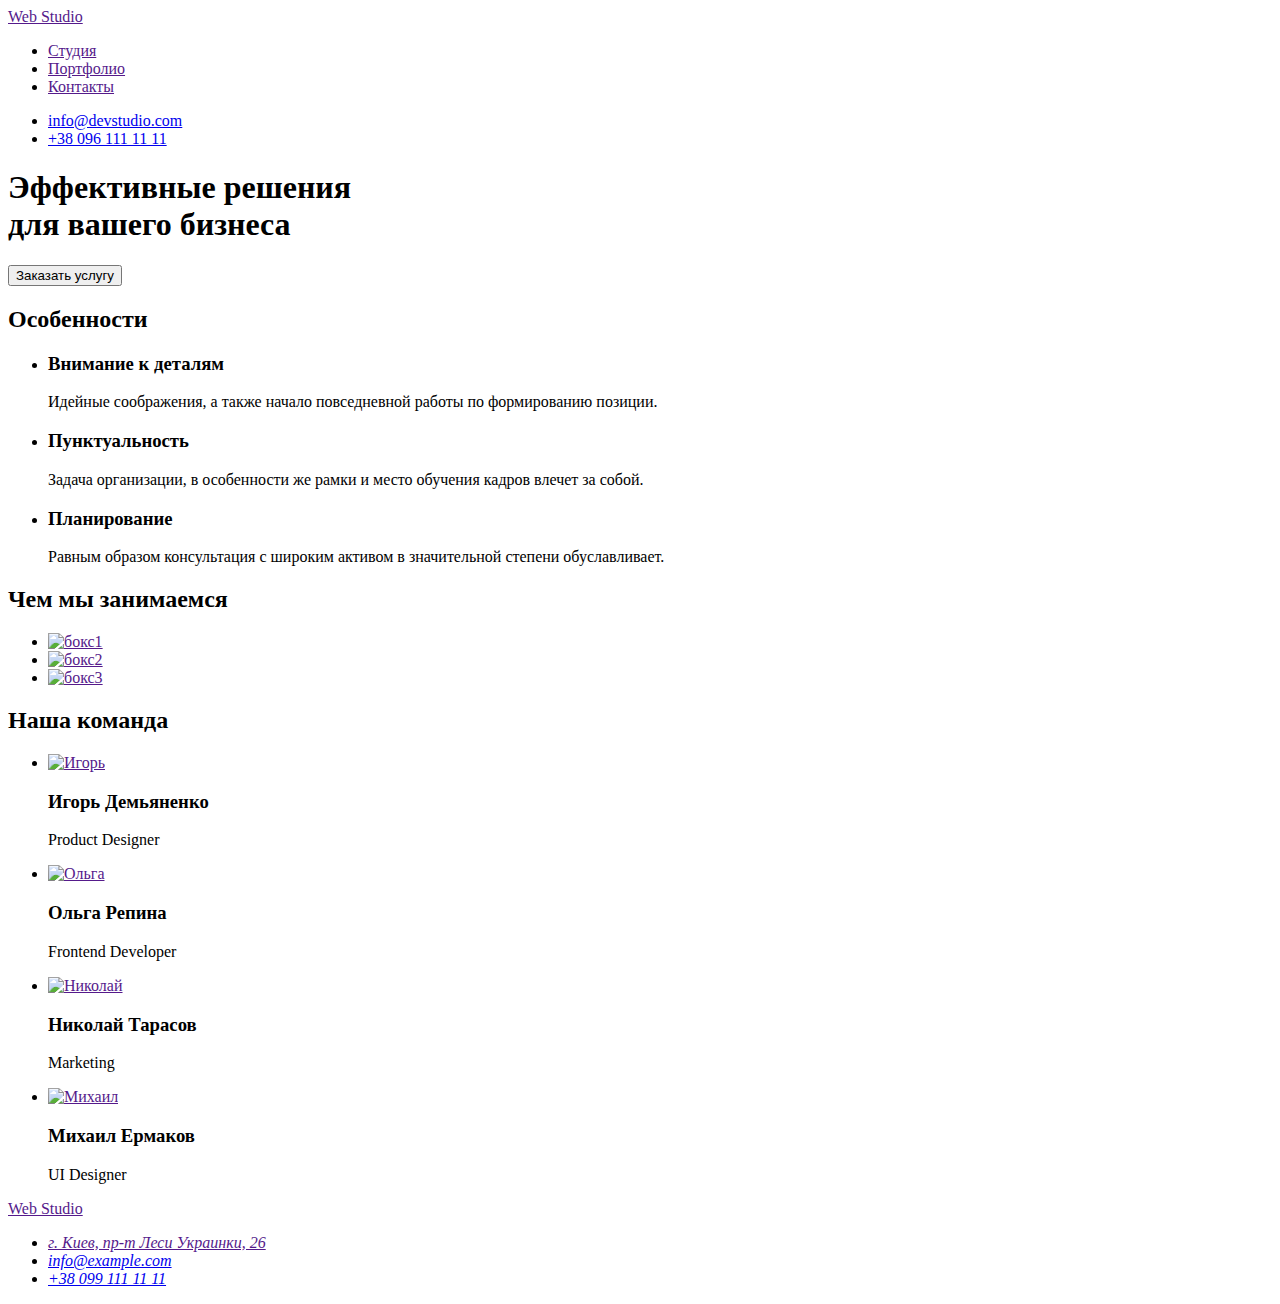
==== index.html @ 86e03cb6 "Create index.html" ====
<!DOCTYPE html>
<html lang="ru">

<head>
    <meta charset="UTF-8">
    <meta http-equiv="X-UA-Compatible" content="IE=edge">
    <meta name="viewport" content="width=device-width, initial-scale=1.0">
    <title>Студия</title>
</head>

<body>
    <!--Заголовок-->
    <header>
        <nav>
            <a href="">Web Studio</a>
            <ul>
                <li><a href="">Студия</a></li>
                <li><a href="">Портфолио</a></li>
                <li><a href="">Контакты</a></li>
            </ul>
        </nav>
        <ul>
            <li><a href="mailto:info@devstudio.com">info@devstudio.com</a></li>
            <li><a href="tel:+380961111111"> +38 096 111 11 11</a></li>
        </ul>
    </header>
    <main>
        <div>
            <section>
                <h1>Эффективные решения <br> для вашего бизнеса</h1>
                <button type="button">Заказать услугу</button>
            </section>
        </div>
        <section>
            <h2>Особенности</h2>
            <ul>
                <li>
                    <h3>Внимание к деталям</h3>
                    <p>Идейные соображения, а также начало повседневной работы по формированию позиции.</p>
                </li>
                <li>
                    <h3>Пунктуальность</h3>
                    <p>Задача организации, в особенности же рамки и место обучения кадров влечет за собой.</p>
                </li>
                <li>
                    <h3>Планирование</h3>
                    <p>Равным образом консультация с широким активом в значительной степени обуславливает.</p>
                </li>
            </ul>
        </section>
        <section>
            <h2>Чем мы занимаемся</h2>
            <ul>
                <li><a href=""><img src="./images/box1.jpg" alt="бокс1" width="370"></a></li>
                <li><a href=""><img src="./images/box2.jpg" alt="бокс2" width="370"></a></li>
                <li><a href=""><img src="./images/box3.jpg" alt="бокс3" width="370"></a></li>
            </ul>
        </section>
        <section>
            <h2>Наша команда</h2>
            <ul>
                <li>
                    <a href="">
                        <img src="./images/Igor.jpg" alt="Игорь" width="270"></a>
                    <h3>Игорь Демьяненко</h3>
                    <p>Product Designer</p>
                </li>
                <li>
                    <a href="">
                        <img src="./images/Olga.jpg" alt="Ольга" width="270"></a>
                    <h3>Ольга Репина</h3>
                    <p>Frontend Developer</p>
                </li>
                <li>
                    <a href="">
                        <img src="./images/Mukolay.jpg" alt="Николай" width="270"></a>
                    <h3>Николай Тарасов</h3>
                    <p>Marketing</p>
                </li>
                <li>
                    <a href="">
                        <img src="./images/Muhaylo.jpg" alt="Михаил" width="270"></a>
                    <h3>Михаил Ермаков</h3>
                    <p>UI Designer</p>
                </li>
            </ul>
        </section>
    </main>
    <footer>
        <a href="">Web Studio</a>
        <address>
            <ul>
                <li><a href="">г. Киев, пр-т Леси Украинки, 26</a></li>
                <li><a href="mailto:info@example.com">info@example.com</a> </li>
                <li><a href="tel:+380991111111">+38 099 111 11 11</a> </li>
            </ul>
        </address>
    </footer>
</body>

</html>
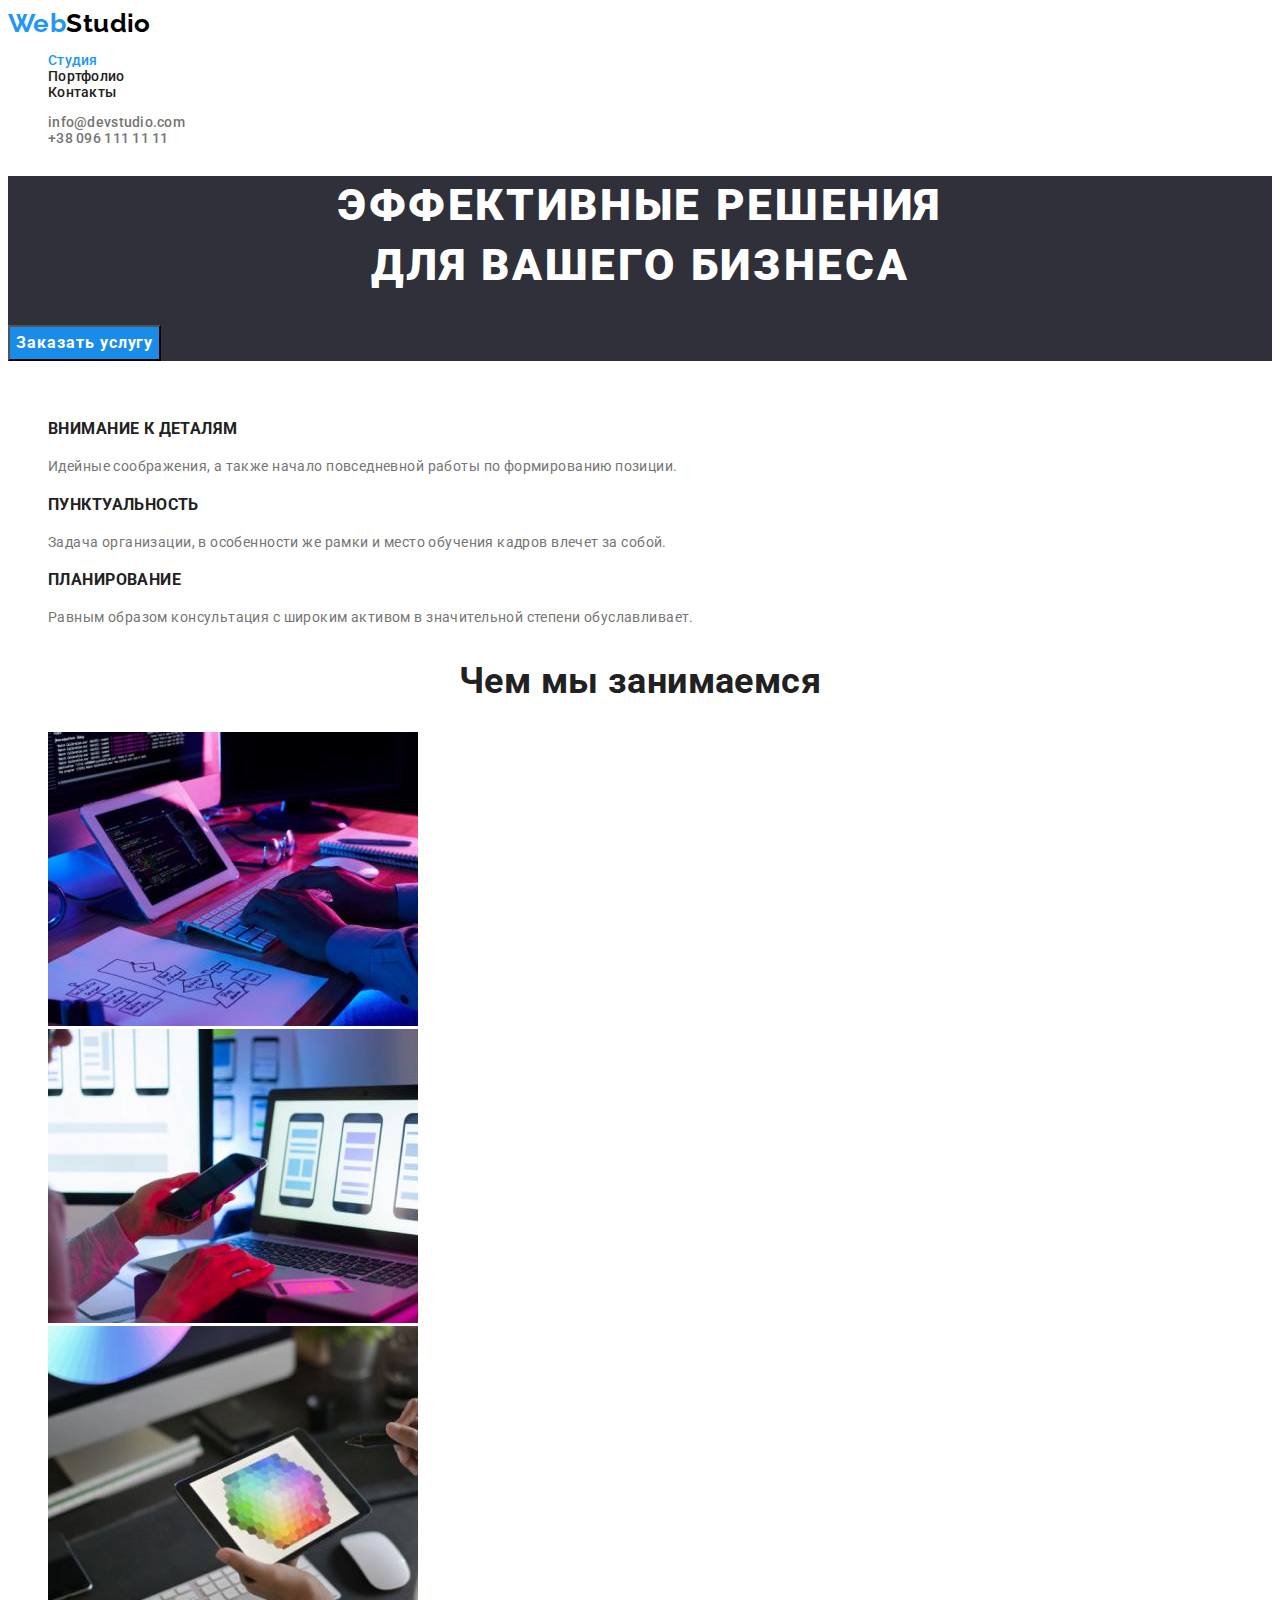
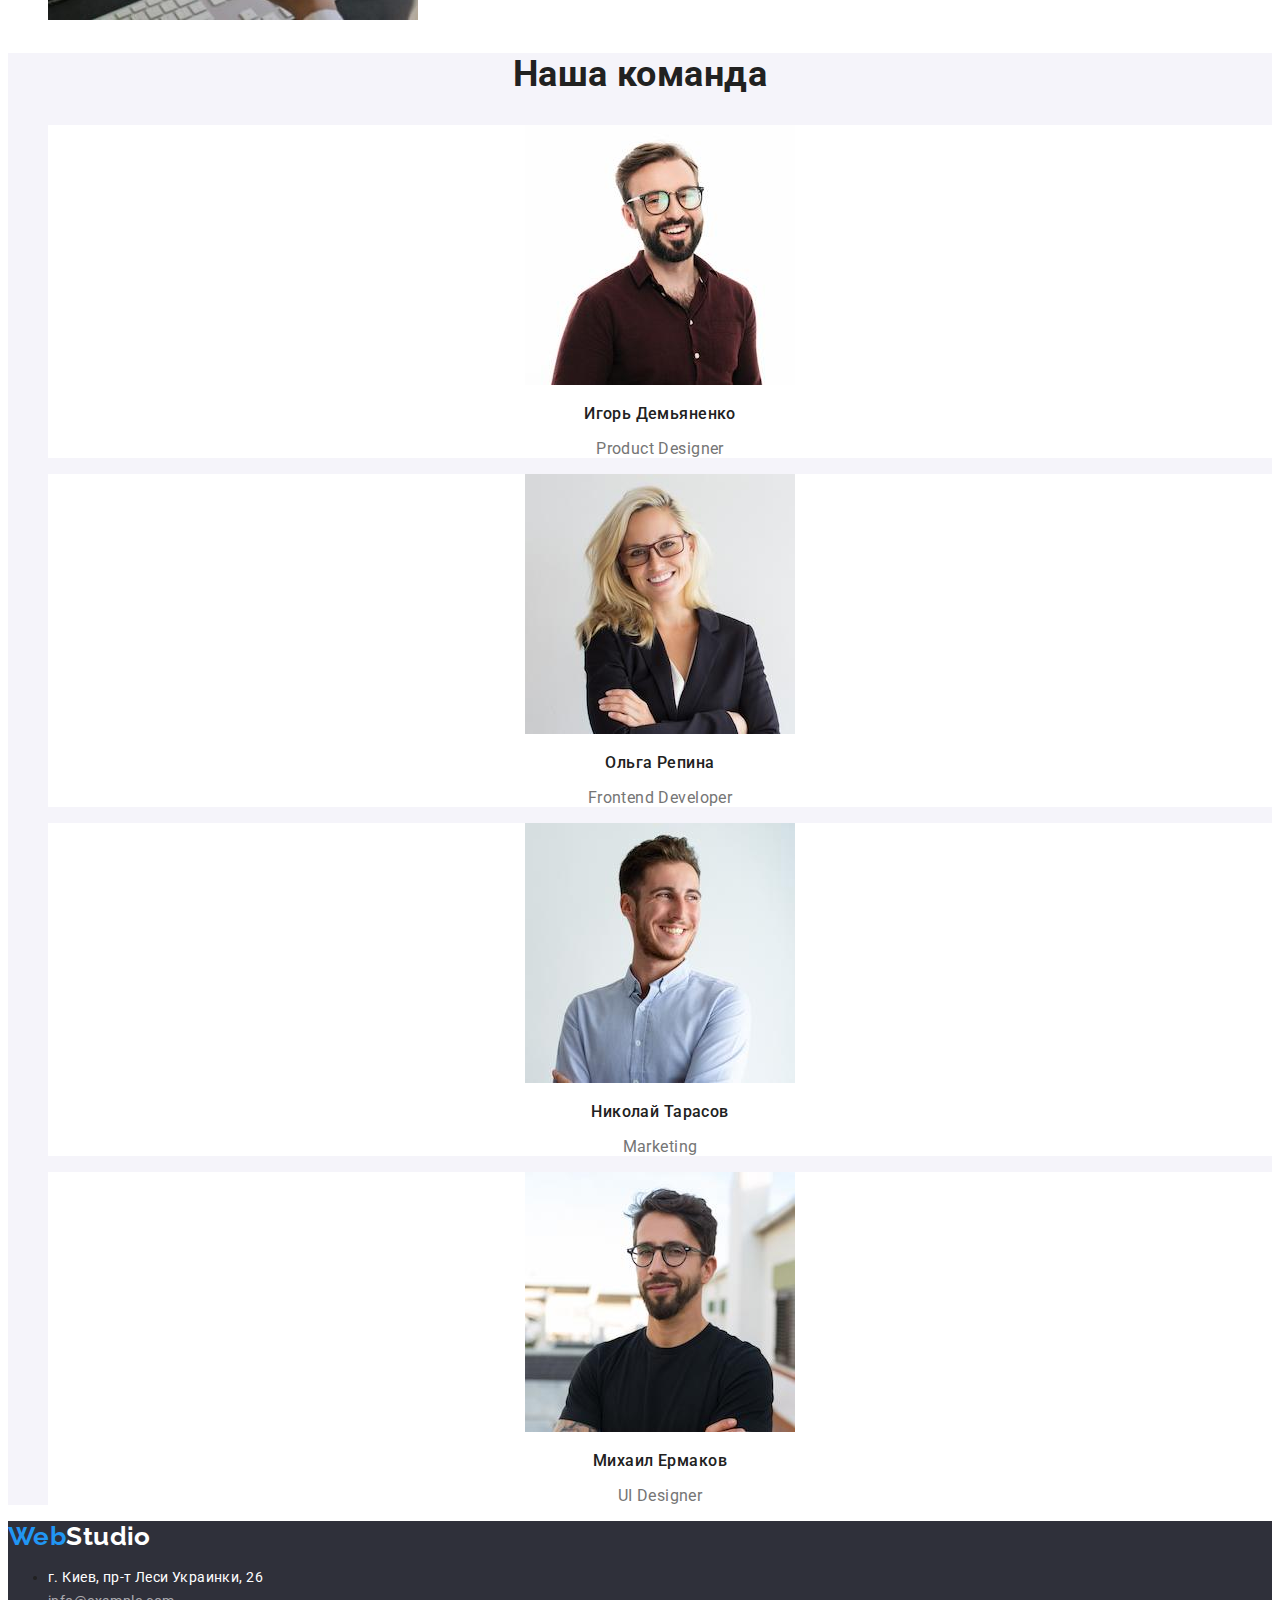
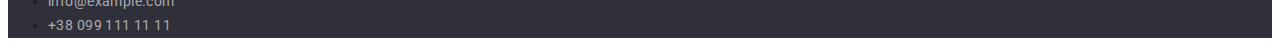
==== commit d3dea410: "Update index.html" ====
--- a/index.html
+++ b/index.html
@@ -6,93 +6,99 @@
     <meta http-equiv="X-UA-Compatible" content="IE=edge">
     <meta name="viewport" content="width=device-width, initial-scale=1.0">
     <title>Студия</title>
+    <link rel="preconnect" href="https://fonts.googleapis.com">
+    <link rel="preconnect" href="https://fonts.gstatic.com" crossorigin>
+    <link
+        href="https://fonts.googleapis.com/css2?family=Montserrat:wght@400;700&family=Raleway:wght@700&family=Roboto:wght@400;500;700;900&display=swap"
+        rel="stylesheet">
+    <link rel="stylesheet" href="./css/styles.css">
 </head>
 
 <body>
     <!--Заголовок-->
-    <header>
+    <header class="header">
         <nav>
-            <a href="">Web Studio</a>
-            <ul>
-                <li><a href="">Студия</a></li>
-                <li><a href="">Портфолио</a></li>
-                <li><a href="">Контакты</a></li>
+            <a href="./index.html" class="logo"><span class="web-logo">Web</span><span class="studio-logo">Studio</span></a>
+            <ul class="site-nav list">
+                <li><a href="index.html" class="link current">Студия</a></li>
+                <li><a href="portfolio.html" class="link">Портфолио</a></li>
+                <li><a href="" class="link">Контакты</a></li>
             </ul>
         </nav>
-        <ul>
-            <li><a href="mailto:info@devstudio.com">info@devstudio.com</a></li>
-            <li><a href="tel:+380961111111"> +38 096 111 11 11</a></li>
+        <ul class="header-contact list">
+            <li><a href="mailto:info@devstudio.com" class="header-contactlink">info@devstudio.com</a></li>
+            <li><a href="tel:+380961111111" class="header-contactlink"> +38 096 111 11 11</a></li>
         </ul>
     </header>
     <main>
         <div>
-            <section>
-                <h1>Эффективные решения <br> для вашего бизнеса</h1>
-                <button type="button">Заказать услугу</button>
+            <section class="hero">
+                <h1 class="hero-title">Эффективные решения <br> для вашего бизнеса</h1>
+                <button type="button" class="hero-button">Заказать услугу</button>
             </section>
         </div>
-        <section>
-            <h2>Особенности</h2>
-            <ul>
+        <section class="features">
+            <h2 class="features-title">Особенности</h2>
+            <ul class="list">
                 <li>
-                    <h3>Внимание к деталям</h3>
-                    <p>Идейные соображения, а также начало повседневной работы по формированию позиции.</p>
+                    <h3 class="features-head">Внимание к деталям</h3>
+                    <p class="features-text">Идейные соображения, а также начало повседневной работы по формированию позиции.</p>
                 </li>
                 <li>
-                    <h3>Пунктуальность</h3>
-                    <p>Задача организации, в особенности же рамки и место обучения кадров влечет за собой.</p>
+                    <h3 class="features-head">Пунктуальность</h3>
+                    <p class="features-text">Задача организации, в особенности же рамки и место обучения кадров влечет за собой.</p>
                 </li>
                 <li>
-                    <h3>Планирование</h3>
-                    <p>Равным образом консультация с широким активом в значительной степени обуславливает.</p>
+                    <h3 class="features-head">Планирование</h3>
+                    <p class="features-text">Равным образом консультация с широким активом в значительной степени обуславливает.</p>
                 </li>
             </ul>
         </section>
-        <section>
-            <h2>Чем мы занимаемся</h2>
-            <ul>
+        <section class="example">
+            <h2 class="example-title">Чем мы занимаемся</h2>
+            <ul class="list">
                 <li><a href=""><img src="./images/box1.jpg" alt="бокс1" width="370"></a></li>
                 <li><a href=""><img src="./images/box2.jpg" alt="бокс2" width="370"></a></li>
                 <li><a href=""><img src="./images/box3.jpg" alt="бокс3" width="370"></a></li>
             </ul>
         </section>
-        <section>
-            <h2>Наша команда</h2>
-            <ul>
-                <li>
+        <section class="team">
+            <h2 class="team-title">Наша команда</h2>
+            <ul class="list">
+                <li class="team-link">
                     <a href="">
                         <img src="./images/Igor.jpg" alt="Игорь" width="270"></a>
-                    <h3>Игорь Демьяненко</h3>
-                    <p>Product Designer</p>
+                    <h3 class="team-head">Игорь Демьяненко</h3>
+                    <p class="team-text">Product Designer</p>
                 </li>
-                <li>
+                <li class="team-link">
                     <a href="">
                         <img src="./images/Olga.jpg" alt="Ольга" width="270"></a>
-                    <h3>Ольга Репина</h3>
-                    <p>Frontend Developer</p>
+                    <h3 class="team-head">Ольга Репина</h3>
+                    <p class="team-text">Frontend Developer</p>
                 </li>
-                <li>
+                <li class="team-link">
                     <a href="">
                         <img src="./images/Mukolay.jpg" alt="Николай" width="270"></a>
-                    <h3>Николай Тарасов</h3>
-                    <p>Marketing</p>
+                    <h3 class="team-head">Николай Тарасов</h3>
+                    <p class="team-text">Marketing</p>
                 </li>
-                <li>
+                <li class="team-link">
                     <a href="">
                         <img src="./images/Muhaylo.jpg" alt="Михаил" width="270"></a>
-                    <h3>Михаил Ермаков</h3>
-                    <p>UI Designer</p>
+                    <h3 class="team-head">Михаил Ермаков</h3>
+                    <p class="team-text">UI Designer</p>
                 </li>
             </ul>
         </section>
     </main>
-    <footer>
-        <a href="">Web Studio</a>
+    <footer class="footer">
+        <a href="./index.html" class="logo"><span class="web-logo">Web</span><span class="logo invers-studio-logo">Studio</span></a>
         <address>
-            <ul>
-                <li><a href="">г. Киев, пр-т Леси Украинки, 26</a></li>
-                <li><a href="mailto:info@example.com">info@example.com</a> </li>
-                <li><a href="tel:+380991111111">+38 099 111 11 11</a> </li>
+            <ul class="address">
+                <li><a href="" class="footer-address">г. Киев, пр-т Леси Украинки, 26</a></li>
+                <li><a href="mailto:info@example.com" class="footer-contact">info@example.com</a> </li>
+                <li><a href="tel:+380991111111" class="footer-contact">+38 099 111 11 11</a> </li>
             </ul>
         </address>
     </footer>
--- a/css/styles.css
+++ b/css/styles.css
@@ -0,0 +1,266 @@
+:root {
+    /* базовий фон */
+    --base-background-color:#ffffff;
+/*Hero+ футер #2F303A */
+    --background-hero-footer: #2f303a;
+    /* фон сірий для частини секцій #F5F4FA */
+    --background-section: #f5f4fa;
+    /* Фон головної кнопки */
+    --background-hero-button: #188ce8;
+    /* основний колір тексту (заголовки) 212121 */
+    --primary-text-color: #212121;
+    /* допоміжний колір тексту (наповнення) 757575 */
+    --secondary-text-color: #757575;
+    /*  білий FFFFFF */
+    --full-white-color: #ffffff;
+    /* футер адрес #FFFFFF 60% */
+    --partial-white-color:rgba(255, 255, 255, 0.6);
+    /* акцент голубий 2196F3 */
+    --accent-color: #2196f3;
+    /* Для логотипу */
+    --black-color: #000000;
+    /* Основний шрифт */
+    --main-font: Roboto;
+    --secondary-font: Raleway;
+
+}
+
+/* Тіло */
+body {
+    background-color: var(--base-background-color);
+    color: var(--primary-text-color);
+    font-family: var(--main-font), sans-serif;
+    font-size: 14px;
+    letter-spacing: 0.03em;
+}
+
+/* Шрифти */
+/* Logo Raleway 700 */
+/*Контакти шапка Roboto 500 */
+/* Контакти футер Roboto 400 */
+/* H1 Roboto 900 */
+/* Hero button Roboto 700 */
+/* H2+H3 Roboto 700 */
+/* Параграф Roboto 400 */
+/* Фильтри портфолио Roboto 500 */
+
+/* Забираємо крапки */
+.list {
+    list-style: none;
+}
+
+/* шапка */
+.header {
+    background-color: #ffffff;
+}
+
+/* Logo header+footer */
+.logo {
+    font-family: var(--secondary-font);
+    font-size: 26px;
+    line-height: 1.19;
+    font-weight: 700;
+    text-decoration: none;
+}
+.web-logo {
+    color: var(--accent-color);
+
+}
+/* чорна чатина лого в шапці */
+.studio-logo {
+    color: var(--black-color);
+  
+}
+/* біла частина лого в футері */
+.invers-studio-logo {
+    color: var(--full-white-color);
+  
+}
+
+/* Навігація */
+.site-nav {
+    font-weight: 500;
+    line-height: 1.14;
+    letter-spacing: 0.02em;
+}
+.site-nav .link {
+    text-decoration: none;
+    color: var(--primary-text-color);
+}
+.site-nav .link.current,
+.site-nav .link:hover,
+.site-nav .link:focus {
+    color: var(--accent-color);
+}
+
+.header-contact {
+    font-weight: 500;
+    line-height: 1.14;
+    letter-spacing: 0.02em;
+}
+.header-contact .header-contactlink {
+    text-decoration: none;
+    color: var(--secondary-text-color);
+}
+.header-contact .header-contactlink:hover,
+.header-contact .header-contactlink:focus {
+    color: var(--accent-color);
+}
+ 
+
+
+/* Герой */
+.hero {
+background-color: var(--background-hero-footer);
+}
+
+.hero-title {
+    color: var(--full-white-color);
+    font-weight: 900;
+    font-size: 44px;
+    line-height: 1.36;
+    text-align: center;
+    letter-spacing: 0.06em;
+    text-transform: uppercase;
+}
+
+
+/* Потрібно розібратися з центруванням */
+.hero-button {
+    background-color: var(--background-hero-button);
+    color: var(--full-white-color);
+    font-family: 'Roboto';
+    font-style: normal;
+    font-weight: 700;
+    font-size: 16px;
+    line-height: 1.88;
+    display: flex;
+    align-items: center;
+    text-align: center;
+    letter-spacing: 0.06em;
+}
+
+
+/* Особливості */
+.features {
+
+}
+.features-title {
+visibility: hidden;
+}
+.features-head {
+    color: var(--primary-text-color);
+    font-weight: 700;
+    line-height: 1.14;
+    text-transform: uppercase;
+}
+.features-text {
+    color: var(--secondary-text-color);
+    font-weight: 400;
+    line-height: 1.71;
+}
+
+
+/* проекти */
+.example {}
+
+.example-title,
+ .team-title {
+    font-weight: 700;
+    font-size: 36px;
+    line-height: 1.17;
+    text-align: center;
+}
+/* Наша команда */
+.team {
+    background-color: var(--background-section);
+}
+
+.team-head {
+    font-weight: 500;
+    font-size: 16px;
+    line-height: 1.19;
+}
+.team-link {
+    background-color: var(--base-background-color);
+    text-align: center;
+}
+
+.team-text {
+color: var(--secondary-text-color);
+font-weight: 400;
+font-size: 16px;
+line-height: 1.19;
+}
+
+
+
+/* Підвал */
+.footer {
+    background-color: #2f303a;
+}
+.footer-address {
+    text-decoration: none;
+    font-style: normal;
+    color: var(--full-white-color);
+    font-weight: 400;
+    line-height: 1.71;
+}
+.footer-contact {
+    text-decoration: none;
+    font-style: normal;
+    font-weight: 400;
+    line-height: 1.71;
+    color: var(--partial-white-color)
+}
+
+.address .footer-contact:hover,
+.address .footer-contact:focus,
+.address .footer-address:hover,
+.address .footer-address:focus {
+    color: var(--accent-color);
+}
+
+
+
+/* Портфоліо */
+
+.filters .filter {
+    font-family: Roboto, sans-serif;
+    font-weight: 500;
+    font-size: 16px;
+    line-height: 1.62;
+    text-align: center;
+    background-color: var(--background-section);
+    color: var(--primary-text-color);
+    letter-spacing: 0.03em;
+    }
+    
+    .filters-head {
+        visibility: hidden;
+    }
+.filters .filter:hover {
+    background-color: var(--accent-color);
+    color: var(--full-white-color);
+}
+.project-title {
+    visibility: hidden;
+}
+.project-link {
+    text-align: center;
+}
+.project-head {
+    font-weight: 700;
+    font-size: 18px;
+    line-height: 2;
+    letter-spacing: 0.06em;
+}
+.project-text {
+    color: var(--secondary-text-color);
+    font-weight: 400;
+    font-size: 16px;
+    line-height: 1.88;
+    
+}
+
+
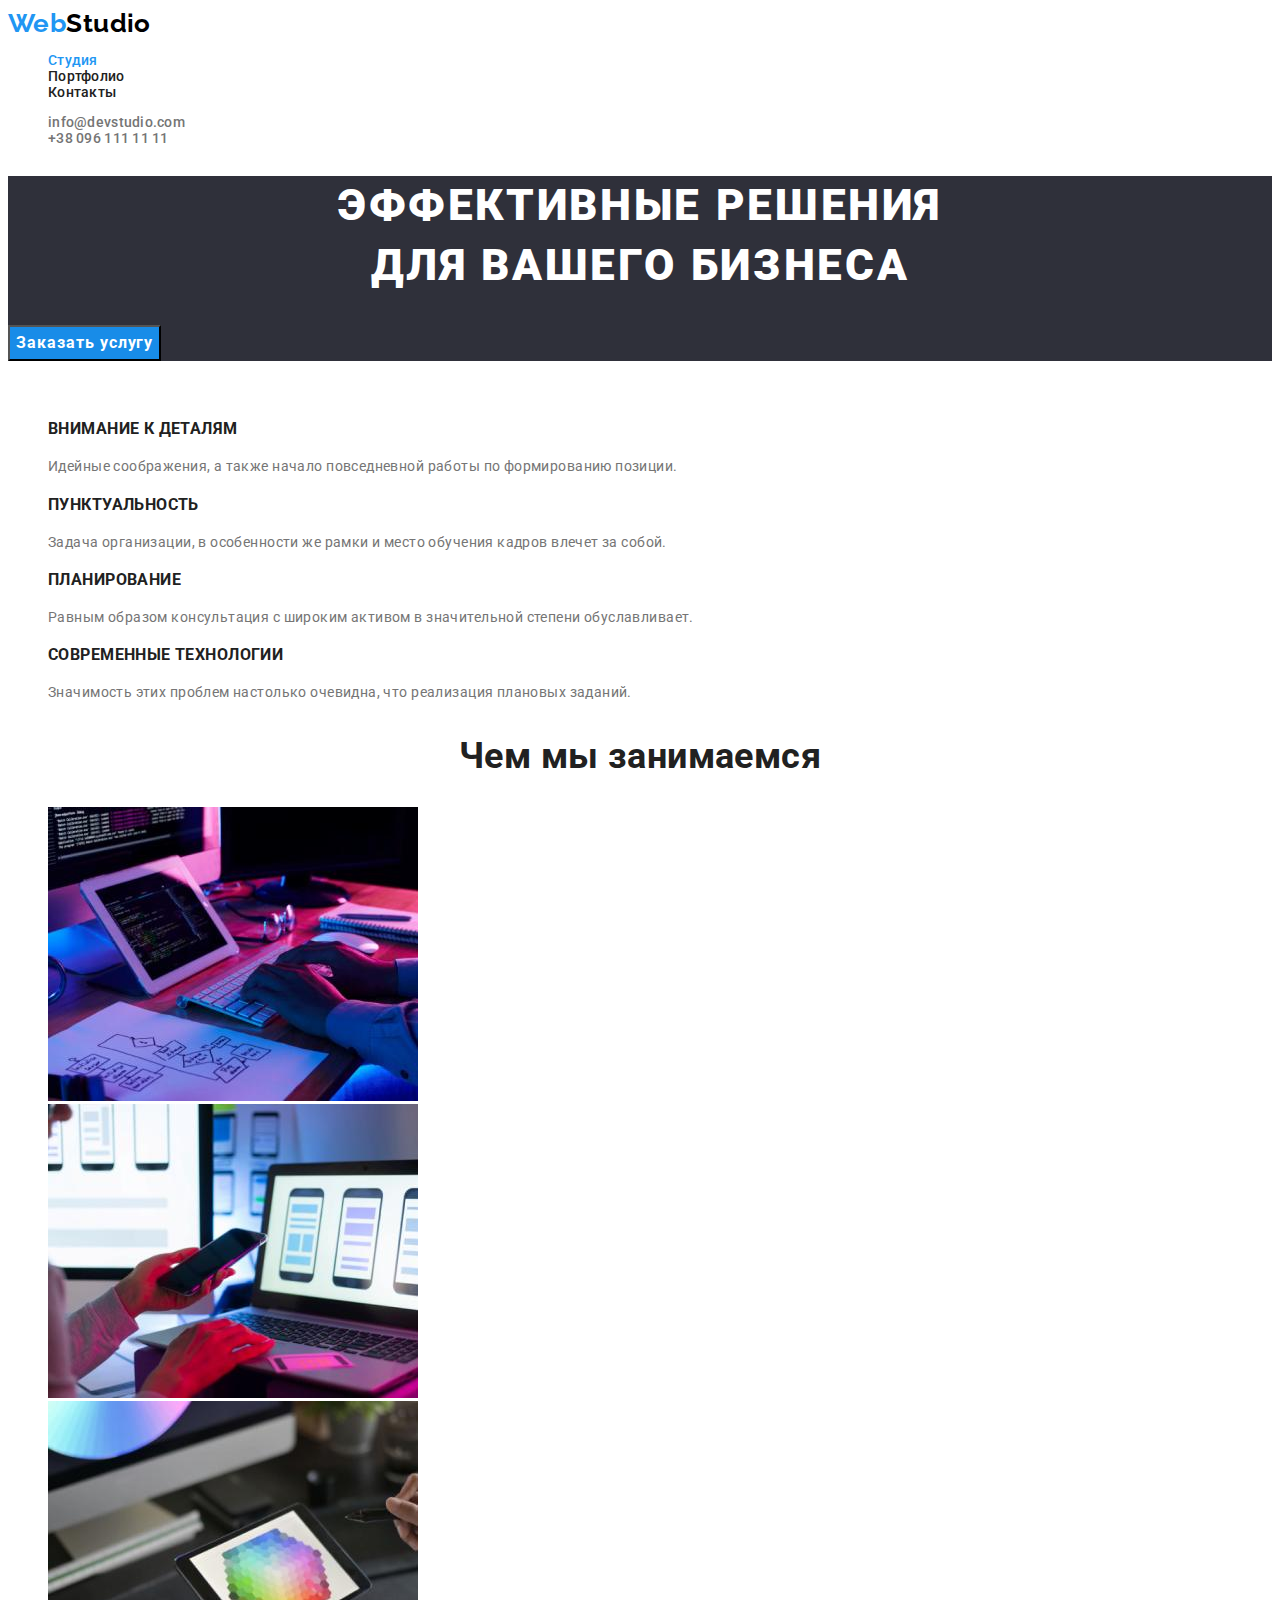
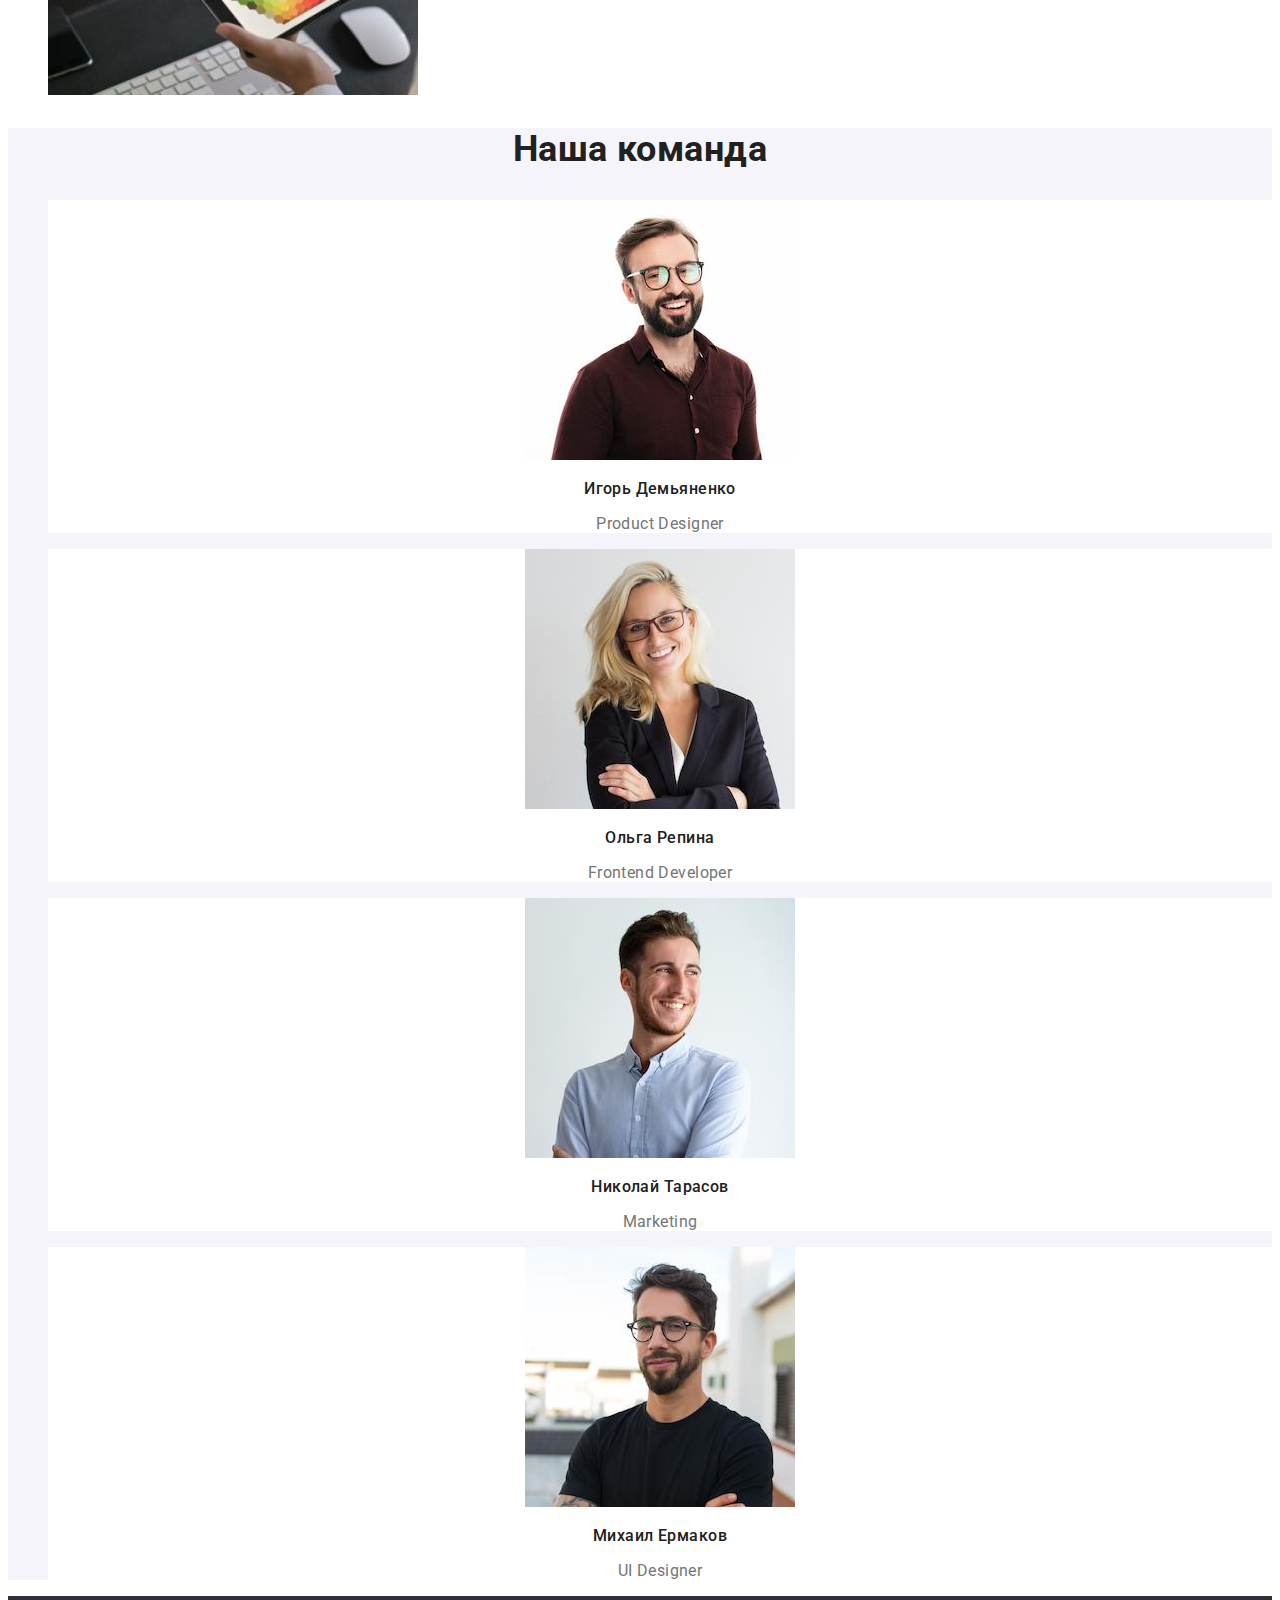
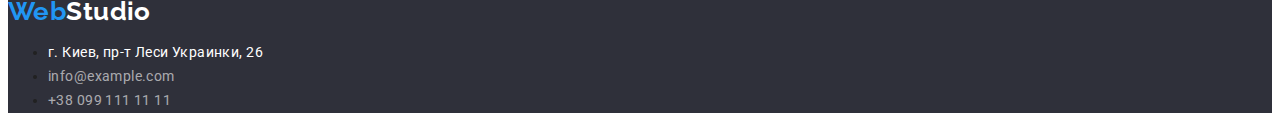
==== commit 039f3159: "Update index.html" ====
--- a/index.html
+++ b/index.html
@@ -20,8 +20,8 @@
         <nav>
             <a href="./index.html" class="logo"><span class="web-logo">Web</span><span class="studio-logo">Studio</span></a>
             <ul class="site-nav list">
-                <li><a href="index.html" class="link current">Студия</a></li>
-                <li><a href="portfolio.html" class="link">Портфолио</a></li>
+                <li><a href="./index.html" class="link current">Студия</a></li>
+                <li><a href="./portfolio.html" class="link">Портфолио</a></li>
                 <li><a href="" class="link">Контакты</a></li>
             </ul>
         </nav>
@@ -51,6 +51,10 @@
                 <li>
                     <h3 class="features-head">Планирование</h3>
                     <p class="features-text">Равным образом консультация с широким активом в значительной степени обуславливает.</p>
+                </li>
+                <li>
+                    <h3 class="features-head">Современные технологии</h3>
+                    <p class="features-text">Значимость этих проблем настолько очевидна, что реализация плановых заданий.</p>
                 </li>
             </ul>
         </section>
--- a/css/styles.css
+++ b/css/styles.css
@@ -129,8 +129,7 @@
 .hero-button {
     background-color: var(--background-hero-button);
     color: var(--full-white-color);
-    font-family: 'Roboto';
-    font-style: normal;
+    font-family: inherit;
     font-weight: 700;
     font-size: 16px;
     line-height: 1.88;
@@ -156,7 +155,7 @@
 }
 .features-text {
     color: var(--secondary-text-color);
-    font-weight: 400;
+
     line-height: 1.71;
 }
 
@@ -188,7 +187,6 @@
 
 .team-text {
 color: var(--secondary-text-color);
-font-weight: 400;
 font-size: 16px;
 line-height: 1.19;
 }
@@ -203,13 +201,13 @@
     text-decoration: none;
     font-style: normal;
     color: var(--full-white-color);
-    font-weight: 400;
+
     line-height: 1.71;
 }
 .footer-contact {
     text-decoration: none;
     font-style: normal;
-    font-weight: 400;
+
     line-height: 1.71;
     color: var(--partial-white-color)
 }
@@ -226,7 +224,7 @@
 /* Портфоліо */
 
 .filters .filter {
-    font-family: Roboto, sans-serif;
+    font-family: inherit;
     font-weight: 500;
     font-size: 16px;
     line-height: 1.62;
@@ -257,7 +255,7 @@
 }
 .project-text {
     color: var(--secondary-text-color);
-    font-weight: 400;
+
     font-size: 16px;
     line-height: 1.88;
     
